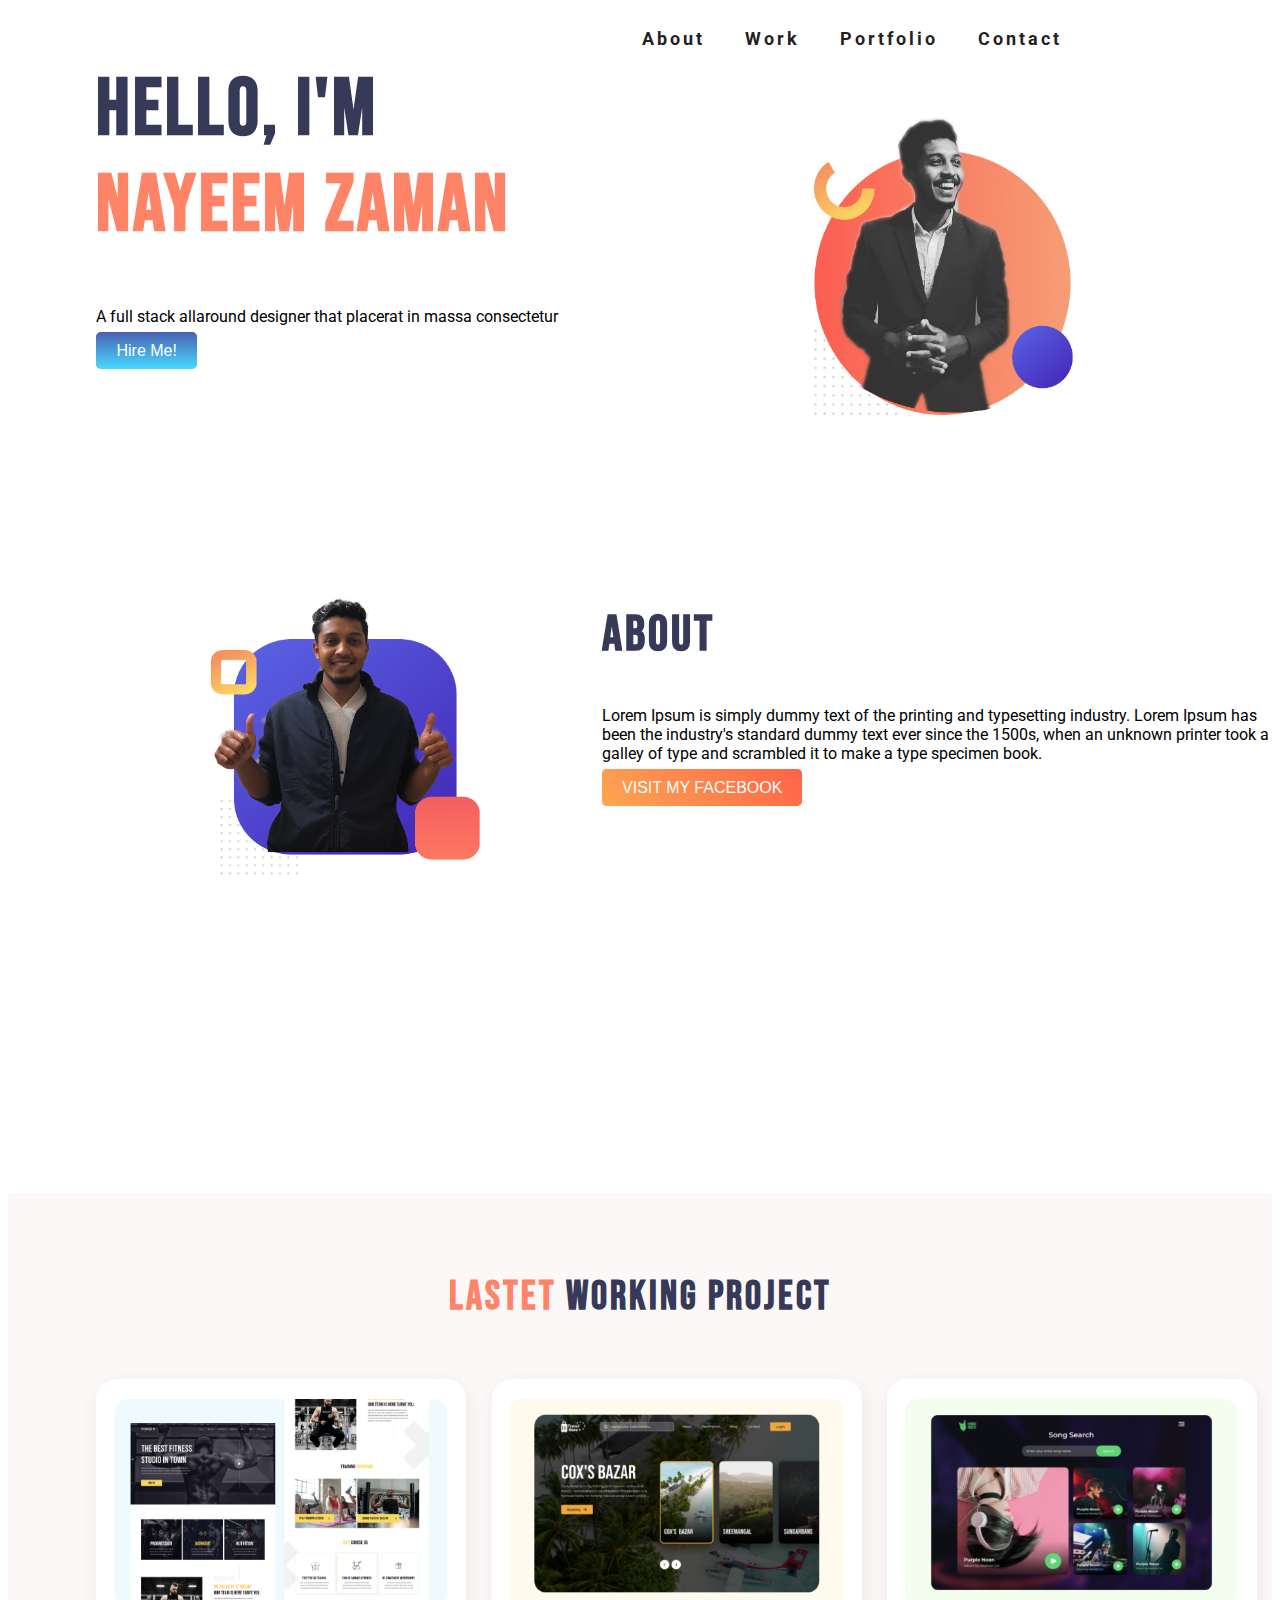
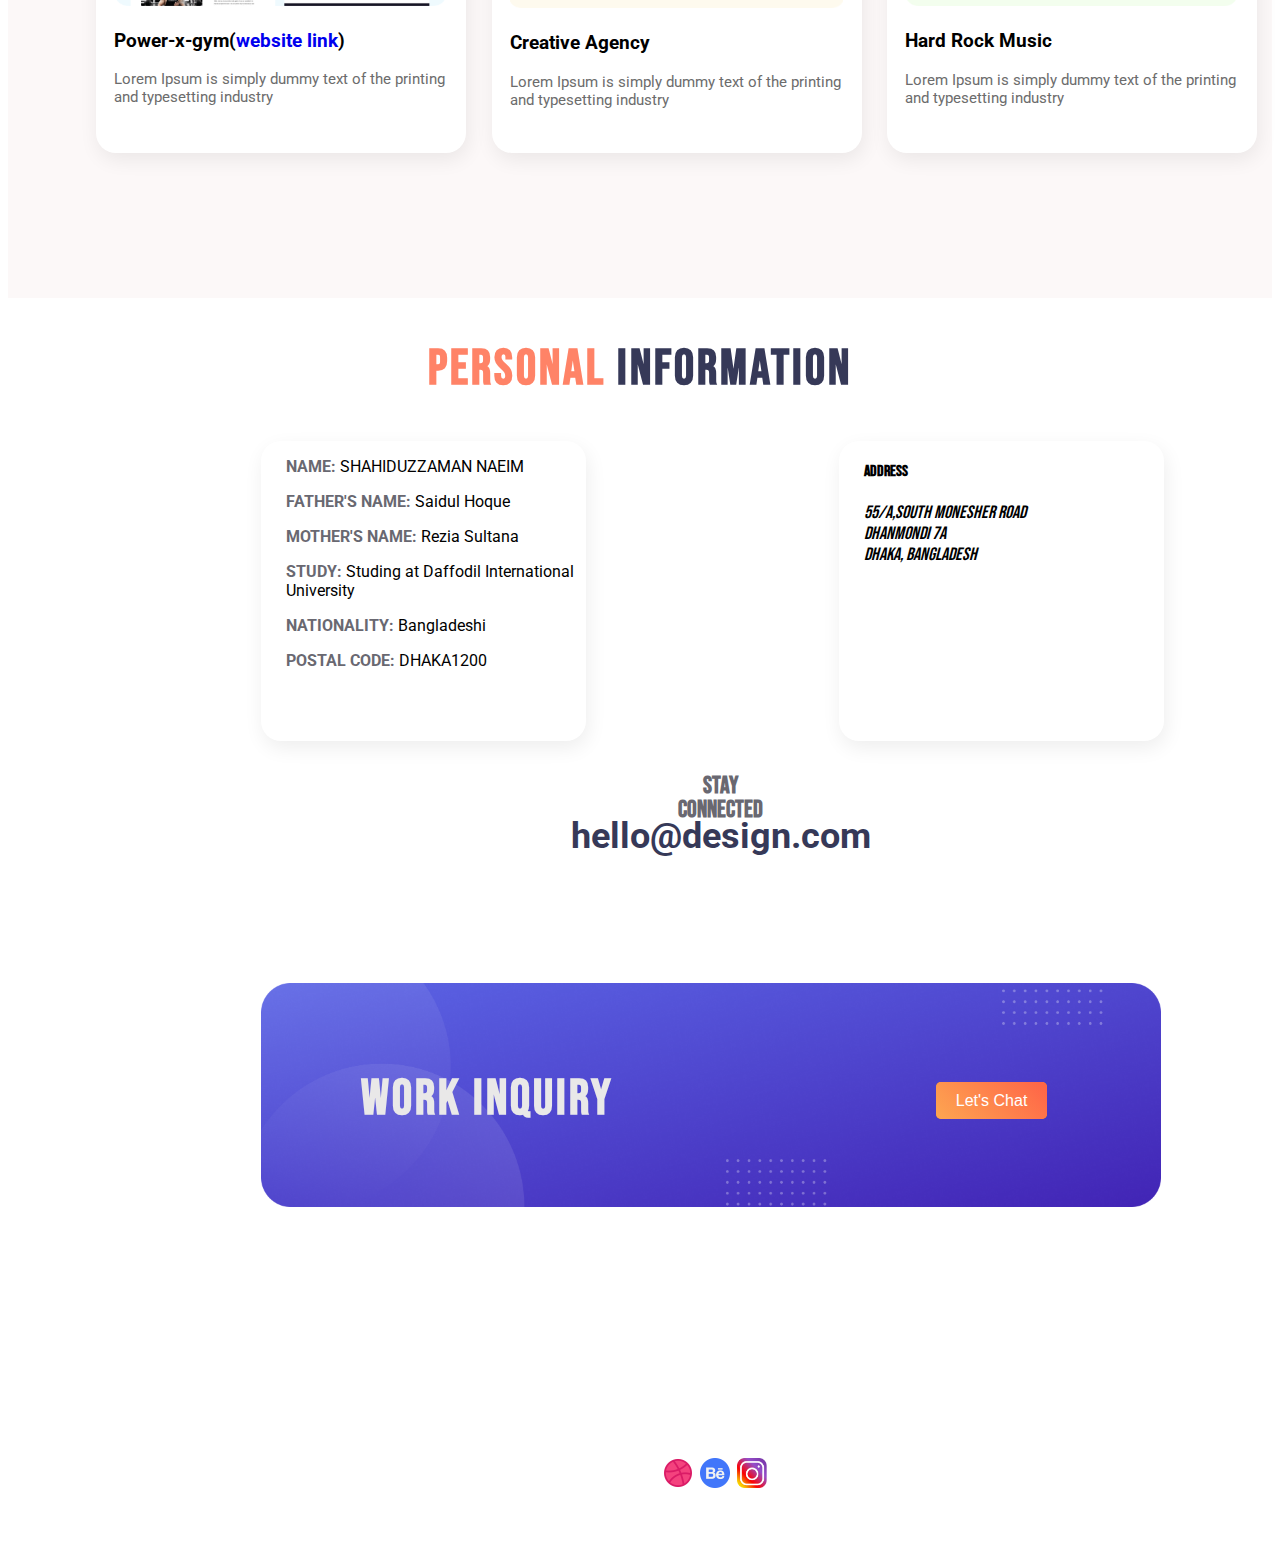
==== index.html @ 5cf8edd3 "My exiting portfolio" ====
<!DOCTYPE html>
<html lang="en">
<head>
    <meta charset="UTF-8">
    <meta name="viewport" content="width=device-width, initial-scale=1.0">
    <title>Nayeem Zaman</title>
    <link rel="stylesheet" href="style.css">
    <link rel="preconnect" href="https://fonts.gstatic.com">
    <link href="https://fonts.googleapis.com/css2?family=Bebas+Neue&display=swap" rel="stylesheet">
    <link href="https://fonts.googleapis.com/css2?family=Bebas+Neue&family=Roboto:wght@400;700&display=swap" rel="stylesheet">
</head>
<body>
    <div class="navigation">
        <a href="#">About</a>
        <a href="#">Work</a>
        <a href="#">Portfolio</a>
        <a href="#">Contact</a>
    </div>
    <section class="top-banner">
        <div class="half-width">
            <h1><span class="name-highlight-blue">HELLO, I'M</span><br><span class=name-highlight-orange>NAYEEM ZAMAN</span></h1>
            <p>
                A full stack allaround designer that placerat in massa consectetur
            </p>
            <a class="link-button"href="https://www.linkedin.com/in/nayeem-zaman-b54922174/">Hire Me!</a>
        </div>
        <div class="half-width">
            <img src="images/nayeem-final.png" alt="">
        </div>
        <div class=half-width>
            <img src="images/nayeem-final2.png" alt="">
        </div>
    </section>
    <section class="about-area">
        <div class="hlaf-width">
            <h2>ABOUT</h2>
            <P>
                Lorem Ipsum is simply dummy text of the printing and
                typesetting industry. Lorem Ipsum has been the industry's
                standard dummy text ever since the 1500s, when an unknown
                printer took a galley of type and scrambled it to make a type
                specimen book.
            </P>
            <a class="link-button2" href="www.facebook.com/nayeemzzaman">VISIT MY FACEBOOK</a>
        </div>
    </section>
    <section class="lastet-working-area">
        <h2><span class="name-highlight-orange">LASTET</span> WORKING PROJECT</h2>
        
        <div class="one-third-width one-third-width1">
            <img class="thirdsection-image"src="images/image 4.png" alt="">
            <h3 class="box-padding">Power-x-gym(<a class="website-link" href="https://fitnessplusbd.com/">website link</a>)
            </h3>
            <p class="box-padding">Lorem Ipsum is simply dummy text of the printing and typesetting industry</p>
        </div>
        <div class="one-third-width">
            <img class="thirdsection-image" src="images/image 5.png" alt="">
            <h3 class="box-padding">Creative Agency</h3>
            <p class="box-padding">Lorem Ipsum is simply dummy text of the printing and typesetting industry</p>
        </div>
        <div class="one-third-width">
            <img class="thirdsection-image" src="images/image 8.png" alt="">
            <h3 class="box-padding">Hard Rock Music</h3>
            <p class="box-padding">Lorem Ipsum is simply dummy text of the printing and typesetting industry</p>
        </div>
    </section>
    <section class="personal-info">
        <h2><span class="name-highlight-orange">PERSONAL</span> INFORMATION</h2>
        <div class="half-width">
        <p><span class="pi">NAME:</span>            SHAHIDUZZAMAN NAEIM</p>
        <p><span class="pi">FATHER'S NAME:</span> Saidul Hoque</p>
        <p><span class="pi">MOTHER'S NAME:</span> Rezia Sultana</p>
        <P><span class="pi">STUDY:</span> Studing at Daffodil International University</P>
        <p><span class="pi">NATIONALITY:</span> Bangladeshi</p>
        <p><span class="pi">POSTAL CODE:</span> DHAKA1200</p>
        </div>
        <div class="half-width">
            <h4 id="add-h">ADDRESS</h4>
            <address id="add">
                55/A,South Monesher Road<br>
                Dhanmondi 7A<br>
                Dhaka, Bangladesh
            </address>
        </div>
    </section>
    <section>
        <div class="work-inq">
            <div class="wi1"><h2>WORK INQUIRY</h2></div>
            <div><a class="chat-button"href="https://www.messenger.com/t/nayeemzzaman">Let's Chat</a></div>
        </div>
        <div class="last-part">
            <p>STAY CONNECTED</p>
            <a id ="hello-design"href="hello@design.com">hello@design.com</a>
            <a href=""></a>
        </div>
        <div class="icon">
            <img src="images/image 6.png" alt="">
            <img src="images/Group 33059.png" alt="">
            <img src="images/image 7.png" alt="">
        </div>
    </section>
</body>
</html>
---- style.css ----
body{
    font-family: 'Bebas Neue', cursive;
}
.navigation a{
    font-family: 'Bebas Neue', cursive;
    font-family: 'Roboto', sans-serif;
    letter-spacing: 3px;
    float: left;
    text-decoration: none;
    padding: 20px 20px;
    font-weight: bold;
    color:rgb(37, 31, 31);
    font-size: 18px;
}
.navigation{
    float: right;
    padding-right: 15%;
    padding-bottom: 10px;
}
.navigation a:hover{
    color:rgb(0, 140, 255)
}
h1{
    font-size: 80px;
    letter-spacing: 3px;
}
h2{
    font-size: 50px;
    color:rgba(54, 57, 88, 1);
    letter-spacing: 3px;
}
.lastet-working-area h2{
    font-size: 40px;
    color:rgba(54, 57, 88, 1);
    letter-spacing: 3px;
    text-align: center;
    padding-top: 80px;
}

p{
    color: black;
    font-family: 'Bebas Neue', cursive;
    font-family: 'Roboto', sans-serif;
    font-size: 16px;
    font-weight: 400;
}
.one-third-width p{
    color: rgba(108, 108, 108, 1);
    font-family: 'Bebas Neue', cursive;
    font-family: 'Roboto', sans-serif;
    font-size: 15px;
    font-weight: 400;
}
.half-width img{
    width: 100%;
}
.half-width{
    width: 40%;
    float: left;
    margin-left: 5%;
    padding-left: 2%;
}

.one-third-width{
    width: 370px;
    height: 374px;
    float: left;
    margin-left: 2%;
    margin-top: 2%;
    background-color: white;
    border-radius: 20px;
    box-shadow: 2px 7px 20px rgba(0, 0, 0, 0.07);
}
.one-third-width1{
    margin-left: 7%;
}
.one-third-width h3{
    font-family: 'Bebas Neue', cursive;
    font-family: 'Roboto', sans-serif;
    font-weight: 700;
}
.link-button{
    font-family: 'Segoe UI', Tahoma, Geneva, Verdana, sans-serif;
    text-decoration: none;
    background-color: orange;
    padding: 10px 20px;
    font-weight: 500;
    color: white;
    border-radius: 5px;
    background-image: linear-gradient( rgba(3, 69, 250, 0.719), rgb(71, 218, 255));
}
.link-button2{
    font-family: 'Segoe UI', Tahoma, Geneva, Verdana, sans-serif;
    text-decoration: none;
    background-color: orange;
    padding: 10px 20px;
    font-weight: 500;
    color: white;
    border-radius: 5px;
    background-image: linear-gradient(45deg,rgba(253, 166, 84, 0.966), tomato)
}

section{
    height: 550px;
    padding-bottom: 5px;
}
.name-highlight-blue{
    color:rgba(54, 57, 88, 1);
}
.name-highlight-orange{
    color:rgba(255, 131, 103, 1);
}
.lastet-working-area{
    background-color: rgb(252, 248, 248);
    height: 700px;
}
.thirdsection-image{
    border-radius: 5px;
    width: 90%;
    margin-left: 18px;
    margin-top: 20px;
}
.box-padding{
    padding-left: 18px;
}
.website-link{
    text-decoration: none;
}
.work-inq{
    background-image: url("images/Group_33094_1.png");
    width: 900px;
    height: 225px;
    margin-left: 20%;
    margin-top: 7%;
    background-size: contain;
    background-position: absolute;
    background-repeat: no-repeat;
    margin-bottom: 10%;
}

.wi1{
    Width: 277px;
    Height: 64px;
    padding-top: 45px;
    padding-left: 100px;
    Weight:700;
    Style: normal;
    Size: 64px;
    Line height: 64px;
}
.wi1 h2{
    font-family: 'Bebas Neue', cursive;
    color: rgb(233, 232, 232);
}
.chat-button{
    font-family: 'Segoe UI', Tahoma, Geneva, Verdana, sans-serif;
    text-decoration: none;
    background-color: orange;
    padding: 10px 20px;
    font-weight: 500;
    color: white;
    border-radius: 5px;
    background-image: linear-gradient(45deg,rgba(253, 166, 84, 0.966), tomato);
    margin-left: 75%;
}
.last-part{
    text-align: center;
}
.last-part p{
    font-family: 'Bebas Neue', cursive;
    position: absolute;
    width: 123px;
    height: 24px;
    left: 659px;
    top: 2350px;
    font-style: normal;
    font-weight: bold;
    font-size: 24px;
    line-height: 24px;
    color: #696871;
}
#hello-design{
    text-decoration: none;
    font-family: 'Bebas Neue', cursive;
    font-family: 'Roboto', sans-serif;
    position: absolute;
    width: 301px;
    height: 42px;
    left: 570px;
    top: 2415px;
    font-style: normal;
    font-weight: bold;
    font-size: 36px;
    line-height: 42px;
    color: #363958;
}
.icon{
    margin-left: 655px;
    margin-top: 250px;
    line-height: 40px;
}
.icon img{
    width: 30px;
    height: 30px;
    padding-right: 4px;
}
.personal-info h2{
    text-align: center;
    letter-spacing: 3px;
}

.pi{
    font-weight: bold;
    color: #696871;
}
.personal-info .half-width{
    width: 300px;
    height: 300px;
    margin-left: 20%;
    background-color: white;
    border-radius: 20px;
    box-shadow: 2px 7px 20px rgba(0, 0, 0, 0.07);;
}
#add-h{
    text-align:left;
    font-family: 'Bebas Neue', cursive;
}
#add{
    font-size: large;
}
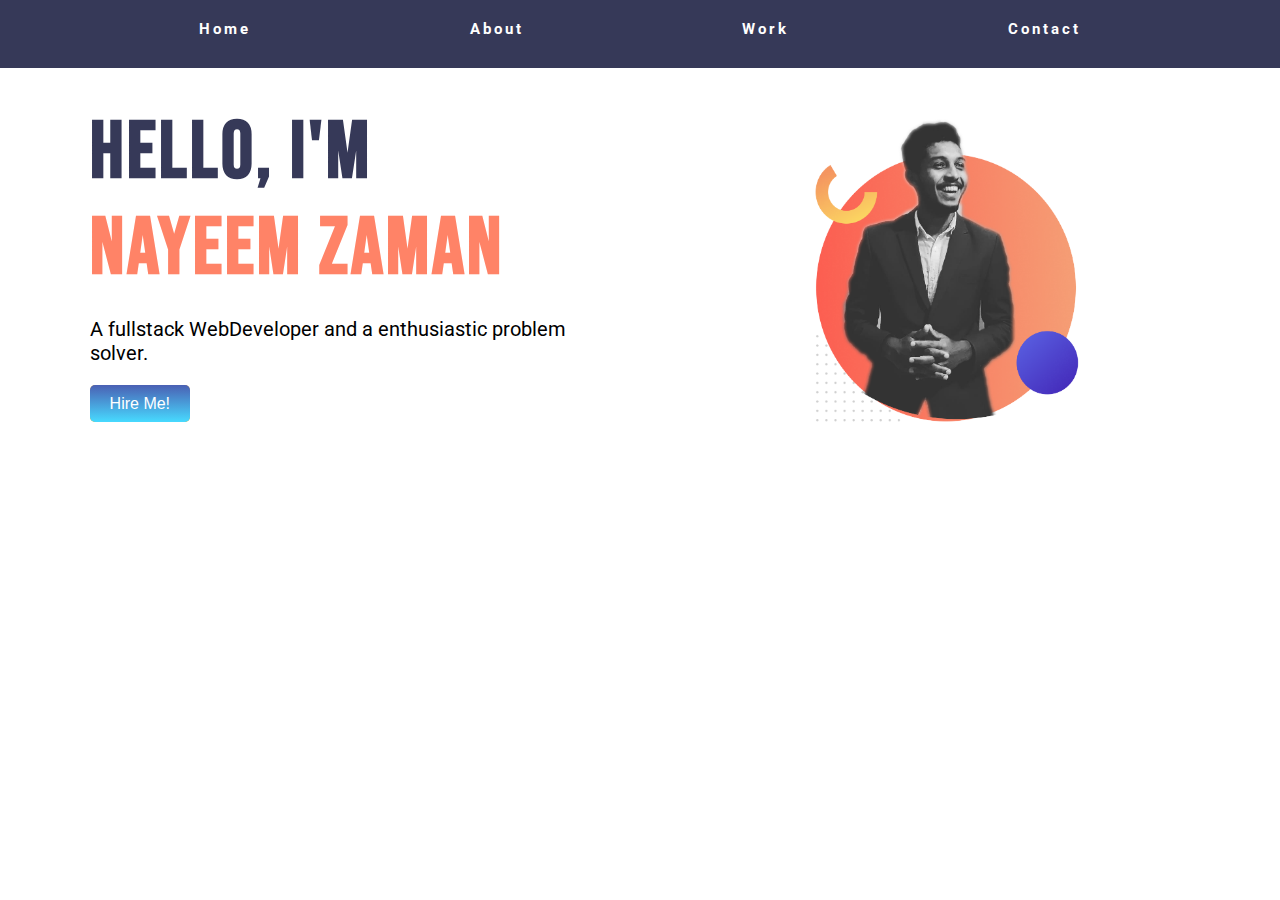
==== commit 3fbf5745: "portfolio" ====
--- a/index.html
+++ b/index.html
@@ -11,93 +11,24 @@
 </head>
 <body>
     <div class="navigation">
-        <a href="#">About</a>
-        <a href="#">Work</a>
-        <a href="#">Portfolio</a>
-        <a href="#">Contact</a>
+        <a href="#">Home</a>
+        <a href="http://127.0.0.1:5500/about.html">About</a>
+        <a href="http://127.0.0.1:5500/work.html">Work</a>
+        <a href="http://127.0.0.1:5500/contact.html">Contact</a>
     </div>
     <section class="top-banner">
         <div class="half-width">
             <h1><span class="name-highlight-blue">HELLO, I'M</span><br><span class=name-highlight-orange>NAYEEM ZAMAN</span></h1>
             <p>
-                A full stack allaround designer that placerat in massa consectetur
+                A fullstack WebDeveloper and a enthusiastic problem solver.
             </p>
-            <a class="link-button"href="https://www.linkedin.com/in/nayeem-zaman-b54922174/">Hire Me!</a>
+            <a class="link-button"href="https://www.linkedin.com/in/nayeem-zaman-b54922174/" target="_blank">Hire Me!</a>
         </div>
         <div class="half-width">
             <img src="images/nayeem-final.png" alt="">
         </div>
-        <div class=half-width>
-            <img src="images/nayeem-final2.png" alt="">
-        </div>
+        
     </section>
-    <section class="about-area">
-        <div class="hlaf-width">
-            <h2>ABOUT</h2>
-            <P>
-                Lorem Ipsum is simply dummy text of the printing and
-                typesetting industry. Lorem Ipsum has been the industry's
-                standard dummy text ever since the 1500s, when an unknown
-                printer took a galley of type and scrambled it to make a type
-                specimen book.
-            </P>
-            <a class="link-button2" href="www.facebook.com/nayeemzzaman">VISIT MY FACEBOOK</a>
-        </div>
-    </section>
-    <section class="lastet-working-area">
-        <h2><span class="name-highlight-orange">LASTET</span> WORKING PROJECT</h2>
-        
-        <div class="one-third-width one-third-width1">
-            <img class="thirdsection-image"src="images/image 4.png" alt="">
-            <h3 class="box-padding">Power-x-gym(<a class="website-link" href="https://fitnessplusbd.com/">website link</a>)
-            </h3>
-            <p class="box-padding">Lorem Ipsum is simply dummy text of the printing and typesetting industry</p>
-        </div>
-        <div class="one-third-width">
-            <img class="thirdsection-image" src="images/image 5.png" alt="">
-            <h3 class="box-padding">Creative Agency</h3>
-            <p class="box-padding">Lorem Ipsum is simply dummy text of the printing and typesetting industry</p>
-        </div>
-        <div class="one-third-width">
-            <img class="thirdsection-image" src="images/image 8.png" alt="">
-            <h3 class="box-padding">Hard Rock Music</h3>
-            <p class="box-padding">Lorem Ipsum is simply dummy text of the printing and typesetting industry</p>
-        </div>
-    </section>
-    <section class="personal-info">
-        <h2><span class="name-highlight-orange">PERSONAL</span> INFORMATION</h2>
-        <div class="half-width">
-        <p><span class="pi">NAME:</span>            SHAHIDUZZAMAN NAEIM</p>
-        <p><span class="pi">FATHER'S NAME:</span> Saidul Hoque</p>
-        <p><span class="pi">MOTHER'S NAME:</span> Rezia Sultana</p>
-        <P><span class="pi">STUDY:</span> Studing at Daffodil International University</P>
-        <p><span class="pi">NATIONALITY:</span> Bangladeshi</p>
-        <p><span class="pi">POSTAL CODE:</span> DHAKA1200</p>
-        </div>
-        <div class="half-width">
-            <h4 id="add-h">ADDRESS</h4>
-            <address id="add">
-                55/A,South Monesher Road<br>
-                Dhanmondi 7A<br>
-                Dhaka, Bangladesh
-            </address>
-        </div>
-    </section>
-    <section>
-        <div class="work-inq">
-            <div class="wi1"><h2>WORK INQUIRY</h2></div>
-            <div><a class="chat-button"href="https://www.messenger.com/t/nayeemzzaman">Let's Chat</a></div>
-        </div>
-        <div class="last-part">
-            <p>STAY CONNECTED</p>
-            <a id ="hello-design"href="hello@design.com">hello@design.com</a>
-            <a href=""></a>
-        </div>
-        <div class="icon">
-            <img src="images/image 6.png" alt="">
-            <img src="images/Group 33059.png" alt="">
-            <img src="images/image 7.png" alt="">
-        </div>
-    </section>
+    
 </body>
 </html>--- a/style.css
+++ b/style.css
@@ -1,24 +1,32 @@
 body{
     font-family: 'Bebas Neue', cursive;
+    margin:0%;
 }
 .navigation a{
     font-family: 'Bebas Neue', cursive;
     font-family: 'Roboto', sans-serif;
     letter-spacing: 3px;
-    float: left;
     text-decoration: none;
     padding: 20px 20px;
     font-weight: bold;
-    color:rgb(37, 31, 31);
-    font-size: 18px;
+    color:white;
+    font-size: 15px;
+}
+#about{
+    padding-left: 60%;
 }
 .navigation{
-    float: right;
+    position: fixed;
+    display: flex;
+    flex-direction: row;
+    justify-content: space-evenly;
     padding-right: 15%;
     padding-bottom: 10px;
+    background-color: rgba(54, 57, 88, 1);
+    width: 100%;
 }
 .navigation a:hover{
-    color:rgb(0, 140, 255)
+    color:tomato;
 }
 h1{
     font-size: 80px;
@@ -29,6 +37,16 @@
     color:rgba(54, 57, 88, 1);
     letter-spacing: 3px;
 }
+.top-banner .half-width{
+    margin-top: 4%;
+}
+.top-banner .half-width p{
+    font-size:20px;
+    margin-bottom: 30px;
+}
+.top-banner .half-width h1{
+    margin-bottom: 0px;
+}
 .lastet-working-area h2{
     font-size: 40px;
     color:rgba(54, 57, 88, 1);
@@ -52,7 +70,19 @@
     font-weight: 400;
 }
 .half-width img{
-    width: 100%;
+    margin-top: 30px;
+    width: 100%
+}
+.about-area .half-width{
+    margin-top:80px;
+}
+.about-area .half-width img{
+    margin-top: 30px;
+    width: 60%;
+    border-radius: 5px;
+}
+.profile-link{
+    margin-top:20px;
 }
 .half-width{
     width: 40%;
@@ -66,7 +96,6 @@
     height: 374px;
     float: left;
     margin-left: 2%;
-    margin-top: 2%;
     background-color: white;
     border-radius: 20px;
     box-shadow: 2px 7px 20px rgba(0, 0, 0, 0.07);
@@ -101,7 +130,7 @@
 }
 
 section{
-    height: 550px;
+    height: 50px;
     padding-bottom: 5px;
 }
 .name-highlight-blue{
@@ -112,7 +141,8 @@
 }
 .lastet-working-area{
     background-color: rgb(252, 248, 248);
-    height: 700px;
+    height: 600px;
+    padding-top: 10px;
 }
 .thirdsection-image{
     border-radius: 5px;
@@ -131,11 +161,10 @@
     width: 900px;
     height: 225px;
     margin-left: 20%;
-    margin-top: 7%;
     background-size: contain;
     background-position: absolute;
     background-repeat: no-repeat;
-    margin-bottom: 10%;
+    margin-bottom: 15px;
 }
 
 .wi1{
@@ -168,36 +197,28 @@
 }
 .last-part p{
     font-family: 'Bebas Neue', cursive;
-    position: absolute;
-    width: 123px;
-    height: 24px;
-    left: 659px;
-    top: 2350px;
     font-style: normal;
     font-weight: bold;
     font-size: 24px;
-    line-height: 24px;
     color: #696871;
+    margin: 0px;
+}
+.workInq{
+    padding-bottom: 0px;
+    height: 400px;
 }
 #hello-design{
     text-decoration: none;
     font-family: 'Bebas Neue', cursive;
     font-family: 'Roboto', sans-serif;
-    position: absolute;
-    width: 301px;
-    height: 42px;
-    left: 570px;
-    top: 2415px;
     font-style: normal;
     font-weight: bold;
     font-size: 36px;
-    line-height: 42px;
     color: #363958;
 }
 .icon{
-    margin-left: 655px;
-    margin-top: 250px;
-    line-height: 40px;
+    text-align: center;
+    margin-top: 10px;
 }
 .icon img{
     width: 30px;
@@ -208,7 +229,11 @@
     text-align: center;
     letter-spacing: 3px;
 }
-
+.personal-info{
+    padding-top: 60px;
+    height: 500px;
+    
+}
 .pi{
     font-weight: bold;
     color: #696871;
@@ -217,6 +242,7 @@
     width: 300px;
     height: 300px;
     margin-left: 20%;
+    padding-bottom: 0px;
     background-color: white;
     border-radius: 20px;
     box-shadow: 2px 7px 20px rgba(0, 0, 0, 0.07);;
